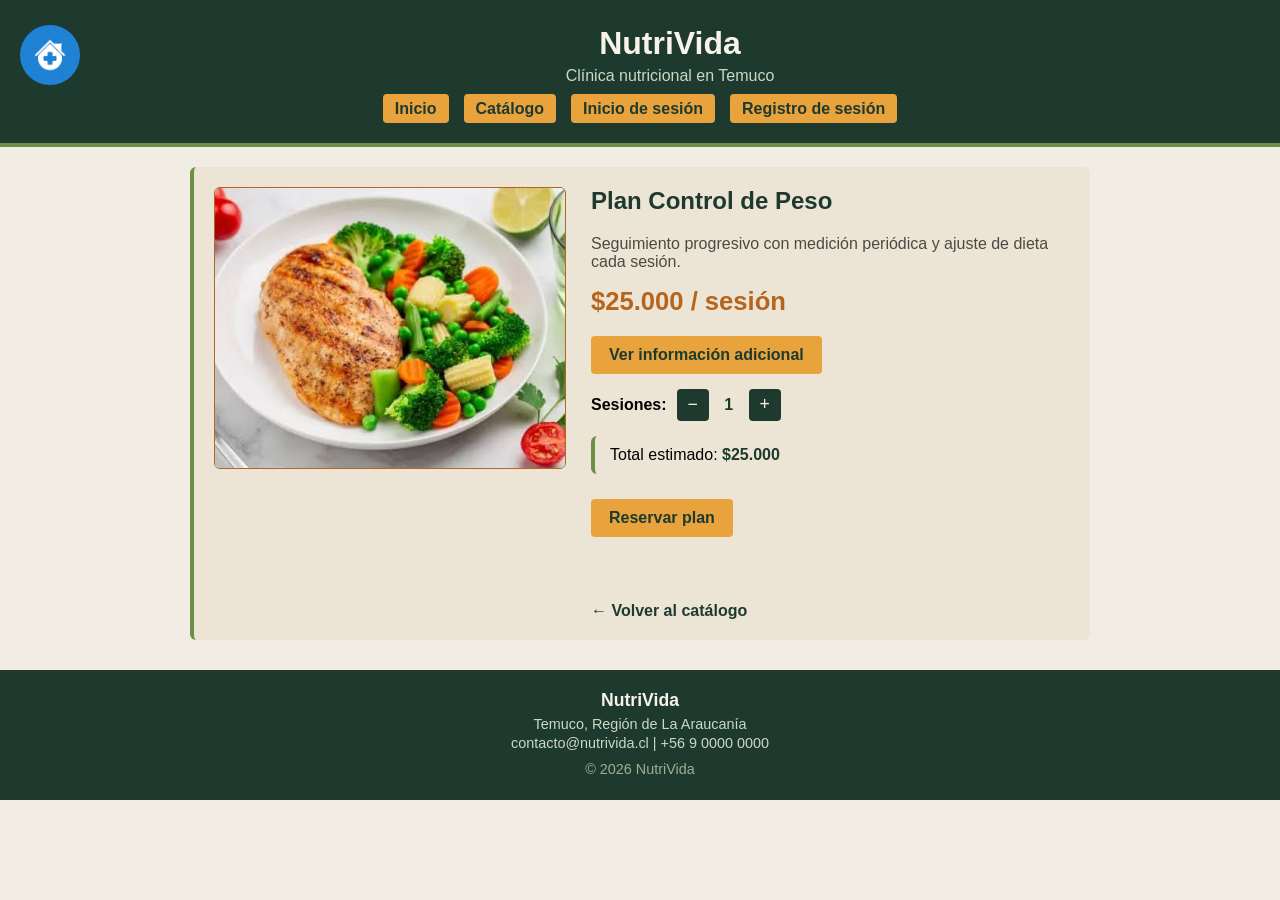
==== detalleCatalogo.html @ d84de143 "trabajo terminado" ====
<!DOCTYPE html>
<html lang="es">
<head>
<meta charset="UTF-8">
<meta name="viewport" content="width=device-width, initial-scale=1.0">
<title>Detalle del plan — NutriVida</title>
<link rel="stylesheet" href="css/styleDetalleCat.css">
</head>
<body>

<header id="encabezado">
    <img src="img/logotipo.jpg" alt="Logotipo" class="logo">
    <h1 class="titulo-marca">NutriVida</h1>
    <p class="subtitulo-marca">Clínica nutricional en Temuco</p>

    <nav id="menu-principal">
        <ul class="menu-lista">
            <li><a href="index.html" class="enlace-menu">Inicio</a></li>
            <li><a href="servicio.html" class="enlace-menu">Catálogo</a></li>
            <li><a href="login.html" class="enlace-menu">Inicio de sesión</a></li>
            <li><a href="registro.html" class="enlace-menu">Registro de sesión</a></li>
        </ul>
    </nav>
</header>

<main id="contenido">

    <section class="seccion" id="detalle">
        <div class="detalle-producto">

            <div class="detalle-imagen">
                <img id="detalle-img" src="img/control_de_peso.jpg" alt="Imagen del plan">
            </div>

            <div class="detalle-info">
                <h2 class="titulo-seccion" id="detalle-nombre">Plan Control de Peso</h2>
                <p class="texto-seccion" id="detalle-descripcion">
                    Seguimiento progresivo con medición periódica y ajuste de dieta cada sesión.
                </p>
                <p class="detalle-precio"><span id="detalle-precio">$25.000</span> / sesión</p>

                <button type="button" class="boton" id="btn-info">Ver información adicional</button>
                <div class="detalle-adicional" id="info-adicional">
                    Incluye control de peso y perímetros, plan alimentario personalizado en
                    formato digital y contacto directo con tu nutricionista entre sesiones
                    para resolver dudas.
                </div>

                <div class="selector-sesiones">
                    <label for="cantidad-sesiones"><strong>Sesiones:</strong></label>
                    <button type="button" id="btn-restar" aria-label="Restar sesión">−</button>
                    <span id="cantidad-sesiones">1</span>
                    <button type="button" id="btn-sumar" aria-label="Sumar sesión">+</button>
                </div>

                <div class="total-caja">
                    Total estimado: <strong id="total-precio">$25.000</strong>
                </div>

                <button type="button" class="boton" id="btn-reservar">Reservar plan</button>
                <p class="mensaje-accion" id="mensaje-reserva"></p>

                <a href="servicio.html" class="enlace-volver">← Volver al catálogo</a>
            </div>

        </div>
    </section>

</main>

<footer id="pie">
    <p class="pie-marca">NutriVida</p>
    <p class="pie-texto">Temuco, Región de La Araucanía</p>
    <p class="pie-texto">contacto@nutrivida.cl | +56 9 0000 0000</p>
    <p class="pie-texto pie-copyright">&copy; 2026 NutriVida</p>
</footer>

<script src="js/scriptDetalleCat.js"></script>
</body>
</html>
---- css/styleDetalleCat.css ----
body{
    font-family: Verdana, Geneva, Tahoma, sans-serif;
    background-color: #f2ede4;
    padding: 0;
    margin: 0;
}

#encabezado{
    background-color: #1e3a2f;
    color: #f7f3e9;
    text-align: center;
    padding: 25px 20px;
    border-bottom: 4px solid #6b8f47;
}

.logo{
    width: 60px;
    height: 60px;
    object-fit: contain;
    border-radius: 50%;
    float: left;
}

.titulo-marca{
    margin: 0;
    font-size: 2em;
}

.subtitulo-marca{
    margin: 5px 0 0;
    color: #cbd8c4;
}

.menu-lista{
    list-style: none;
    display: flex;
    gap: 15px;
    padding: 0;
    margin: 15px 0 0;
    justify-content: center;
    flex-wrap: wrap;
}

.enlace-menu{
    text-decoration: none;
    color: #1e3a2f;
    background-color: #e8a33d;
    padding: 6px 12px;
    border-radius: 4px;
    font-weight: bold;
}

.enlace-menu:hover{
    background-color: #c9821f;
}

#contenido{
    margin: 20px auto;
    max-width: 900px;
    padding: 0 15px;
}

.seccion{
    background-color: #ece5d6;
    padding: 20px;
    border-radius: 6px;
    margin-bottom: 15px;
    border-left: 4px solid #6b8f47;
}

.titulo-seccion{
    color: #1e3a2f;
    margin-top: 0;
}

.texto-seccion{
    color: #4b4a42;
}

.boton{
    display: inline-block;
    text-decoration: none;
    background-color: #e8a33d;
    color: #1e3a2f;
    padding: 10px 18px;
    border-radius: 4px;
    font-weight: bold;
    margin-top: 10px;
    border: none;
    cursor: pointer;
    font-family: Verdana, Geneva, Tahoma, sans-serif;
    font-size: 1em;
}

.boton:hover{
    background-color: #c9821f;
}

#pie{
    background-color: #1e3a2f;
    color: #f7f3e9;
    text-align: center;
    padding: 20px;
    margin-top: 30px;
}

.pie-marca{
    font-weight: bold;
    font-size: 1.1em;
    margin: 0 0 5px;
}

.pie-texto{
    margin: 3px 0;
    color: #cbd8c4;
    font-size: 0.9em;
}

.pie-copyright{
    margin-top: 10px;
    color: #9fae94;
}

/* ===== Específico de detalle-catalogo.html ===== */

.detalle-producto{
    display: flex;
    gap: 25px;
    flex-wrap: wrap;
}

.detalle-imagen{
    flex: 1 1 280px;
    max-width: 350px;
    border-radius: 6px;
    overflow: hidden;
    border: 1px solid #b5651d;
    height: 280px;
}

.detalle-imagen img{
    width: 100%;
    height: 100%;
    object-fit: cover;
    display: block;
}

.detalle-info{
    flex: 1 1 300px;
}

.detalle-precio{
    color: #b5651d;
    font-weight: bold;
    font-size: 1.6em;
    margin: 10px 0;
}

.detalle-adicional{
    display: none;
    background-color: #fdfaf3;
    border: 1px solid #b5651d;
    border-radius: 6px;
    padding: 12px 15px;
    margin: 12px 0;
    color: #4b4a42;
}

.detalle-adicional.visible{
    display: block;
}

.selector-sesiones{
    display: flex;
    align-items: center;
    gap: 10px;
    margin: 15px 0;
}

.selector-sesiones button{
    width: 32px;
    height: 32px;
    border: none;
    border-radius: 4px;
    background-color: #1e3a2f;
    color: #f7f3e9;
    font-size: 1.1em;
    cursor: pointer;
}

.selector-sesiones button:hover{
    background-color: #6b8f47;
}

.selector-sesiones span{
    min-width: 20px;
    text-align: center;
    font-weight: bold;
    color: #1e3a2f;
}

.total-caja{
    background-color: #ece5d6;
    border-left: 4px solid #6b8f47;
    border-radius: 6px;
    padding: 10px 15px;
    margin: 15px 0;
}

.total-caja strong{
    color: #1e3a2f;
}

.mensaje-accion{
    margin-top: 10px;
    color: #1e3a2f;
    font-weight: bold;
    min-height: 1.2em;
}

.enlace-volver{
    display: inline-block;
    margin-top: 20px;
    color: #1e3a2f;
    font-weight: bold;
    text-decoration: none;
}

.enlace-volver:hover{
    text-decoration: underline;
}
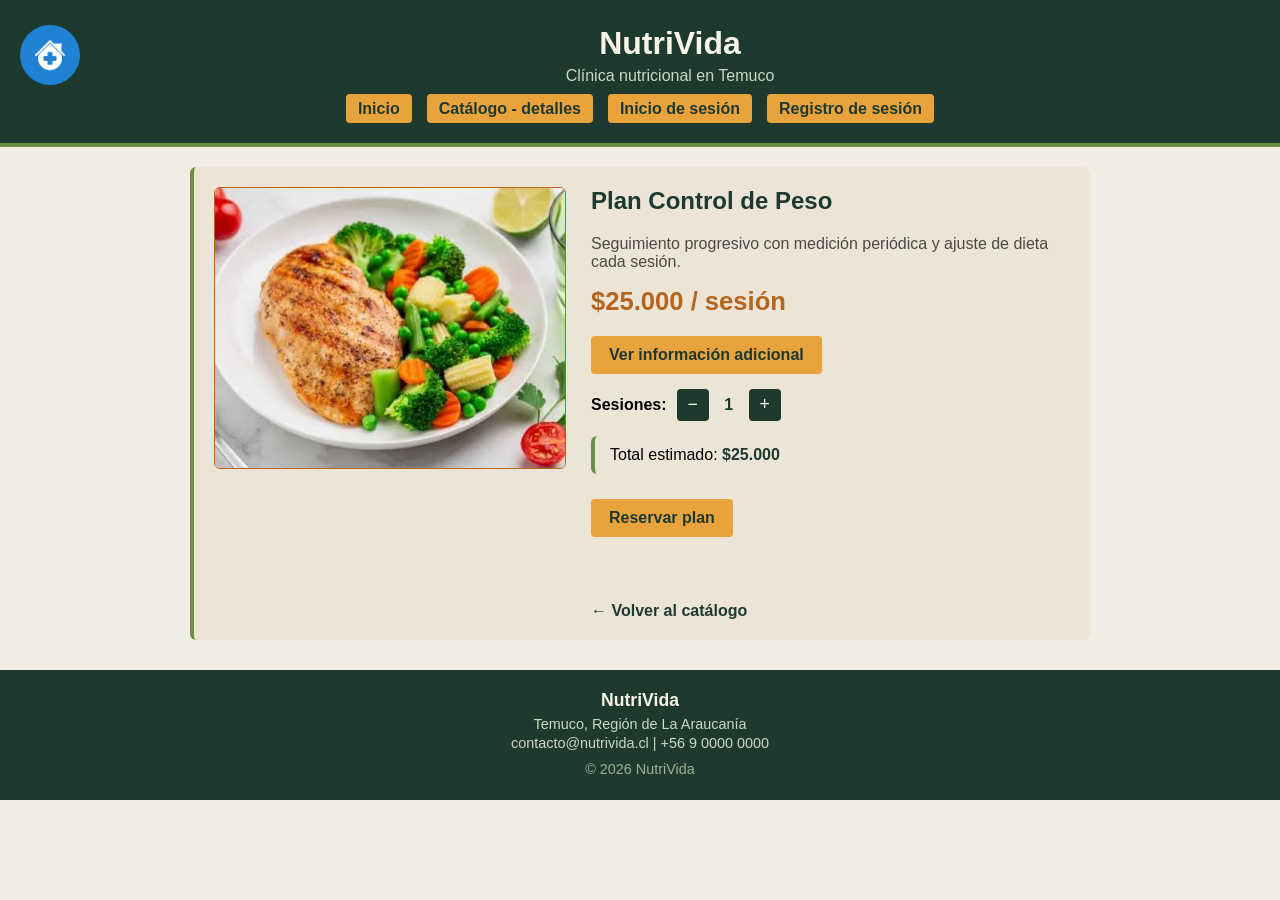
==== commit 2563e9c1: "entrega final" ====
--- a/detalleCatalogo.html
+++ b/detalleCatalogo.html
@@ -16,7 +16,7 @@
     <nav id="menu-principal">
         <ul class="menu-lista">
             <li><a href="index.html" class="enlace-menu">Inicio</a></li>
-            <li><a href="servicio.html" class="enlace-menu">Catálogo</a></li>
+            <li><a href="servicio.html" class="enlace-menu">Catálogo - detalles</a></li>
             <li><a href="login.html" class="enlace-menu">Inicio de sesión</a></li>
             <li><a href="registro.html" class="enlace-menu">Registro de sesión</a></li>
         </ul>
